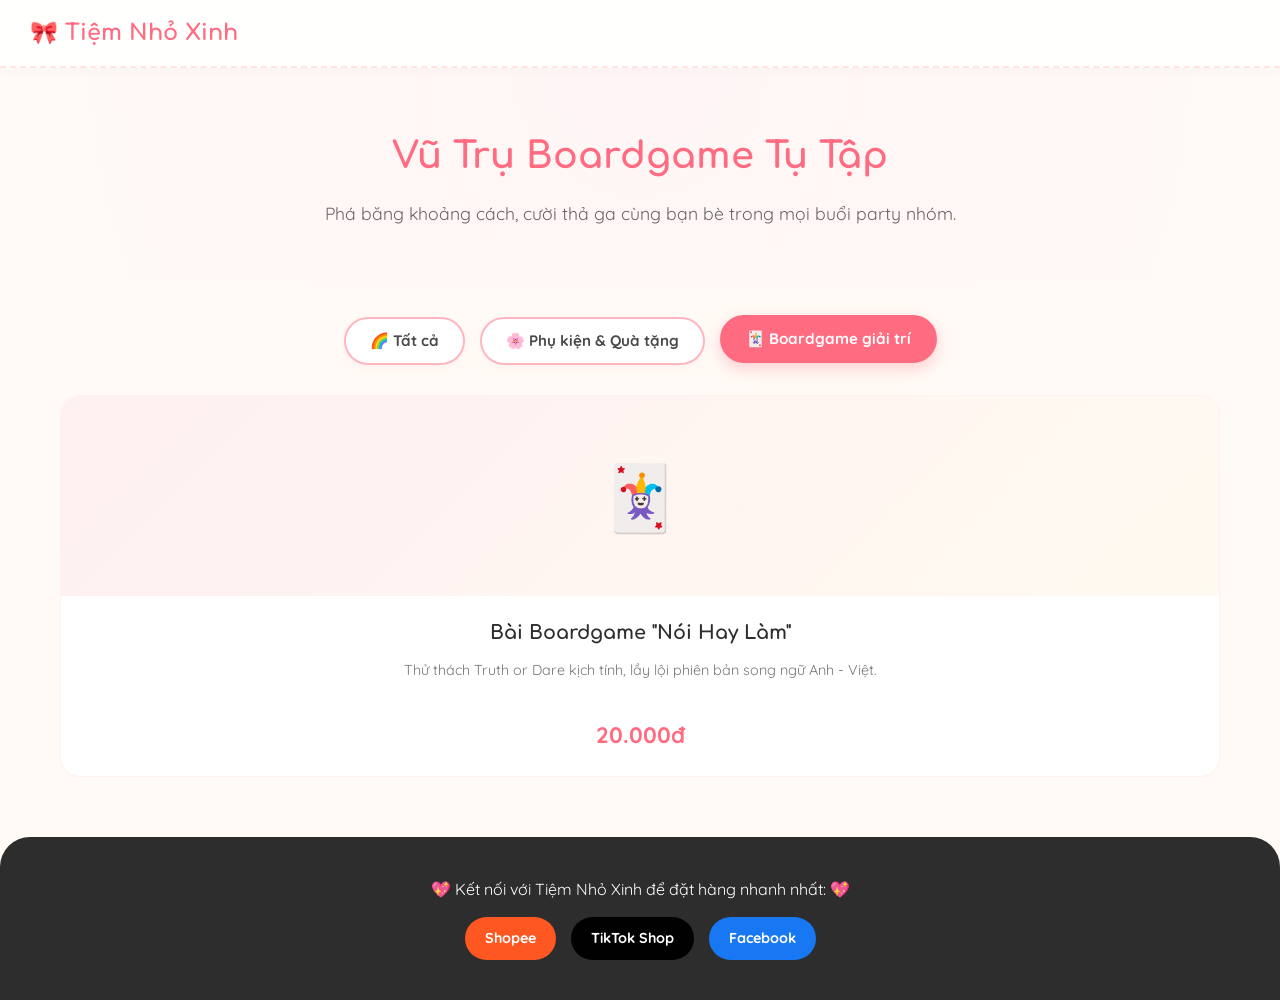
==== boardgame.html @ 74c51c53 "Create boardgame.html" ====
<!DOCTYPE html>
<html lang="vi">
<head>
    <meta charset="UTF-8">
    <meta name="viewport" content="width=device-width, initial-scale=1.0">
    <title>Tiệm Nhỏ Xinh - Boardgame Giải Trí</title>
    <link rel="stylesheet" href="style.css">
</head>
<body>

    <header>
        <a href="index.html" class="brand-name">🎀 Tiệm Nhỏ Xinh</a>
    </header>

    <section class="hero">
        <h2>Vũ Trụ Boardgame Tụ Tập</h2>
        <p>Phá băng khoảng cách, cười thả ga cùng bạn bè trong mọi buổi party nhóm.</p>
    </section>

    <div class="container">
        <div class="tab-container">
            <a href="index.html" class="tab-btn">🌈 Tất cả</a>
            <a href="phukien.html" class="tab-btn">🌸 Phụ kiện & Quà tặng</a>
            <a href="boardgame.html" class="tab-btn active">🃏 Boardgame giải trí</a>
        </div>

        <div class="products-grid">
            <div class="product-card">
                <span class="badge-price">20K</span>
                <div class="product-image-box">🃏</div>
                <div class="product-info">
                    <h3>Bài Boardgame "Nói Hay Làm"</h3>
                    <p>Thử thách Truth or Dare kịch tính, lầy lội phiên bản song ngữ Anh - Việt.</p>
                    <div class="price-tag">20.000đ</div>
                </div>
            </div>
        </div>
    </div>

    <footer>
        <p>💖 Kết nối với Tiệm Nhỏ Xinh để đặt hàng nhanh nhất: 💖</p>
        <div class="social-links">
            <a href="#" class="btn-shopee">Shopee</a>
            <a href="#" class="btn-tiktok">TikTok Shop</a>
            <a href="#" class="btn-facebook">Facebook</a>
        </div>
    </footer>

</body>
</html>
---- style.css ----
/* --- PHÔNG CHỮ & BIẾN MÀU PASTEL --- */
@import url('https://fonts.googleapis.com/css2?family=Comfortaa:wght@400;700&family=Quicksand:wght@500;700&display=swap');

* {
    margin: 0;
    padding: 0;
    box-sizing: border-box;
    font-family: 'Quicksand', sans-serif;
}

:root {
    --primary-pink: #ffb6c1;    
    --accent-pink: #ff6b81;     
    --bg-creamy: #fffaf5;       
    --text-dark: #4a4a4a;       
    --card-shadow: 0 10px 25px rgba(255, 182, 193, 0.25); 
}

body {
    background-color: var(--bg-creamy);
    color: var(--text-dark);
    line-height: 1.6;
}

h1, h2, h3, .brand-name {
    font-family: 'Comfortaa', cursive;
    font-weight: 700;
}

/* --- THANH MENU (HEADER) --- */
header {
    background: rgba(255, 255, 255, 0.9);
    backdrop-filter: blur(10px);
    -webkit-backdrop-filter: blur(10px);
    padding: 15px 30px;
    display: flex;
    justify-content: space-between;
    align-items: center;
    position: sticky;
    top: 0;
    z-index: 1000;
    border-bottom: 2px dashed #ffe4e1;
    box-shadow: 0 4px 15px rgba(0,0,0,0.02);
}

.brand-name {
    color: var(--accent-pink);
    font-size: 1.4rem;
    text-decoration: none;
}

nav a {
    color: var(--text-dark);
    text-decoration: none;
    font-weight: 700;
    font-size: 0.95rem;
    padding: 6px 12px;
    border-radius: 20px;
    transition: all 0.3s;
}

nav a:hover {
    background-color: #fff0f2;
    color: var(--accent-pink);
}

/* --- BANNER CHÀO MỪNG --- */
.hero {
    text-align: center;
    padding: 60px 20px;
    background: radial-gradient(circle at top, #fff5f6 0%, var(--bg-creamy) 100%);
}

.hero h2 {
    font-size: 2.3rem;
    color: var(--accent-pink);
    margin-bottom: 12px;
}

.hero p {
    font-size: 1.1rem;
    max-width: 650px;
    margin: 0 auto;
    color: #666;
}

/* --- HỆ THỐNG 3 NÚT CHUYỂN TRANG --- */
.tab-container {
    display: flex;
    justify-content: center;
    gap: 15px;
    margin: 30px 0;
    flex-wrap: wrap;
}

.tab-btn {
    display: inline-block;
    text-decoration: none;
    background-color: #fff;
    color: var(--text-dark);
    border: 2px solid var(--primary-pink);
    padding: 10px 24px;
    font-size: 0.95rem;
    font-weight: 700;
    border-radius: 25px;
    transition: all 0.3s ease;
    box-shadow: 0 4px 10px rgba(255, 182, 193, 0.1);
}

/* Thẻ định vị trang hiện tại */
.tab-btn.active, .tab-btn:hover {
    background-color: var(--accent-pink);
    color: #fff;
    border-color: var(--accent-pink);
    transform: translateY(-2px);
    box-shadow: 0 6px 15px rgba(255, 107, 129, 0.3);
}

/* --- LƯỚI SẢN PHẨM --- */
.container {
    max-width: 1200px;
    margin: 0 auto;
    padding: 0 20px;
}

.products-grid {
    display: grid;
    grid-template-columns: repeat(auto-fit, minmax(260px, 1fr));
    gap: 30px;
    margin-bottom: 60px;
}

.product-card {
    background: #fff;
    border-radius: 20px;
    overflow: hidden;
    transition: all 0.4s ease;
    border: 1px solid rgba(255, 182, 193, 0.2);
    position: relative;
}

.product-card:hover {
    transform: translateY(-8px);
    box-shadow: var(--card-shadow);
    border-color: var(--primary-pink);
}

.product-image-box {
    height: 200px;
    background: linear-gradient(135deg, #fff0f2 0%, #fffaf0 100%);
    display: flex;
    align-items: center;
    justify-content: center;
    font-size: 4rem;
    position: relative;
}

.badge-price {
    position: absolute;
    top: 15px;
    right: 15px;
    background: var(--accent-pink);
    color: #fff;
    padding: 4px 12px;
    border-radius: 15px;
    font-weight: 700;
    font-size: 0.85rem;
}

.product-info {
    padding: 22px;
    text-align: center;
}

.product-info h3 {
    font-size: 1.2rem;
    margin-bottom: 10px;
    color: #2d2d2d;
}

.product-info p {
    font-size: 0.9rem;
    color: #777;
    margin-bottom: 15px;
    height: 44px;
    display: -webkit-box;
    -webkit-line-clamp: 2;
    -webkit-box-orient: vertical;
    overflow: hidden;
}

.price-tag {
    font-size: 1.4rem;
    color: var(--accent-pink);
    font-weight: 700;
}

/* --- FOOTER --- */
footer {
    background-color: #2d2d2d;
    color: #fff;
    padding: 40px 20px;
    text-align: center;
    border-top-left-radius: 30px;
    border-top-right-radius: 30px;
    margin-top: 50px;
}

.social-links {
    display: flex;
    justify-content: center;
    gap: 15px;
    margin-top: 15px;
}

.social-links a {
    color: #fff;
    text-decoration: none;
    padding: 10px 20px;
    border-radius: 25px;
    font-size: 0.9rem;
    font-weight: 700;
}
.btn-shopee { background-color: #ff5722; }
.btn-tiktok  { background-color: #010101; }
.btn-facebook { background-color: #1877f2; }
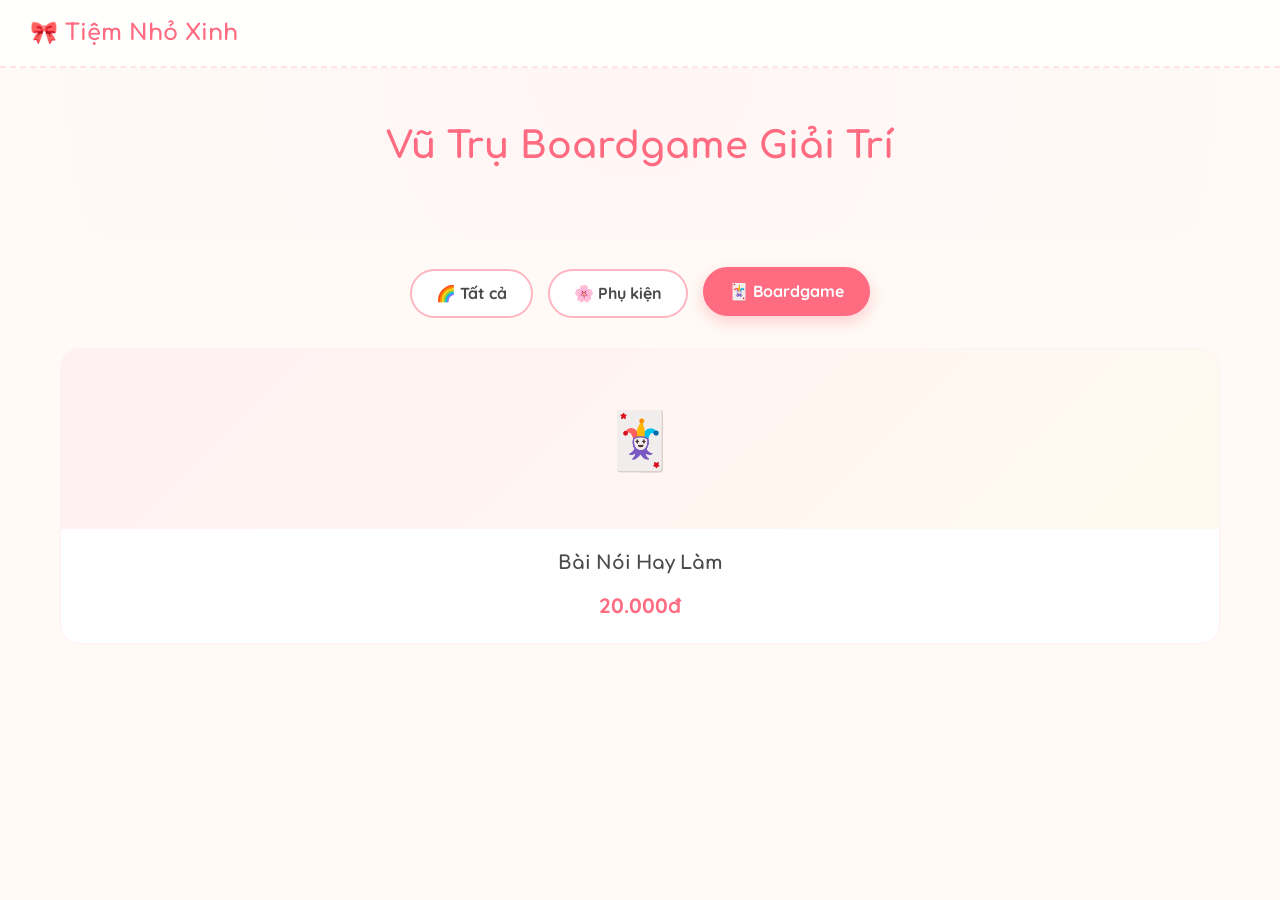
==== commit 2420a89e: "Update boardgame.html" ====
--- a/boardgame.html
+++ b/boardgame.html
@@ -2,50 +2,26 @@
 <html lang="vi">
 <head>
     <meta charset="UTF-8">
-    <meta name="viewport" content="width=device-width, initial-scale=1.0">
-    <title>Tiệm Nhỏ Xinh - Boardgame Giải Trí</title>
+    <title>Tiệm Nhỏ Xinh - Boardgame</title>
     <link rel="stylesheet" href="style.css">
 </head>
 <body>
-
-    <header>
-        <a href="index.html" class="brand-name">🎀 Tiệm Nhỏ Xinh</a>
-    </header>
-
-    <section class="hero">
-        <h2>Vũ Trụ Boardgame Tụ Tập</h2>
-        <p>Phá băng khoảng cách, cười thả ga cùng bạn bè trong mọi buổi party nhóm.</p>
-    </section>
+    <header><a href="index.html" class="brand-name">🎀 Tiệm Nhỏ Xinh</a></header>
+    <section class="hero"><h2>Vũ Trụ Boardgame Giải Trí</h2></section>
 
     <div class="container">
         <div class="tab-container">
-            <a href="index.html" class="tab-btn">🌈 Tất cả</a>
-            <a href="phukien.html" class="tab-btn">🌸 Phụ kiện & Quà tặng</a>
-            <a href="boardgame.html" class="tab-btn active">🃏 Boardgame giải trí</a>
+            <a href="index.html" class="tab-btn" id="btn-all">🌈 Tất cả</a>
+            <a href="phukien.html" class="tab-btn" id="btn-pk">🌸 Phụ kiện</a>
+            <a href="boardgame.html" class="tab-btn active" id="btn-bg">🃏 Boardgame</a>
         </div>
 
         <div class="products-grid">
             <div class="product-card">
-                <span class="badge-price">20K</span>
                 <div class="product-image-box">🃏</div>
-                <div class="product-info">
-                    <h3>Bài Boardgame "Nói Hay Làm"</h3>
-                    <p>Thử thách Truth or Dare kịch tính, lầy lội phiên bản song ngữ Anh - Việt.</p>
-                    <div class="price-tag">20.000đ</div>
-                </div>
+                <div class="product-info"><h3>Bài Nói Hay Làm</h3><div class="price-tag">20.000đ</div></div>
             </div>
         </div>
     </div>
-
-    <footer>
-        <p>💖 Kết nối với Tiệm Nhỏ Xinh để đặt hàng nhanh nhất: 💖</p>
-        <div class="social-links">
-            <a href="#" class="btn-shopee">Shopee</a>
-            <a href="#" class="btn-tiktok">TikTok Shop</a>
-            <a href="#" class="btn-facebook">Facebook</a>
-        </div>
-    </footer>
-
 </body>
 </html>
-
--- a/style.css
+++ b/style.css
@@ -1,4 +1,3 @@
-/* --- PHÔNG CHỮ & BIẾN MÀU PASTEL --- */
 @import url('https://fonts.googleapis.com/css2?family=Comfortaa:wght@400;700&family=Quicksand:wght@500;700&display=swap');
 
 * {
@@ -27,7 +26,6 @@
     font-weight: 700;
 }
 
-/* --- THANH MENU (HEADER) --- */
 header {
     background: rgba(255, 255, 255, 0.9);
     backdrop-filter: blur(10px);
@@ -40,7 +38,6 @@
     top: 0;
     z-index: 1000;
     border-bottom: 2px dashed #ffe4e1;
-    box-shadow: 0 4px 15px rgba(0,0,0,0.02);
 }
 
 .brand-name {
@@ -49,25 +46,9 @@
     text-decoration: none;
 }
 
-nav a {
-    color: var(--text-dark);
-    text-decoration: none;
-    font-weight: 700;
-    font-size: 0.95rem;
-    padding: 6px 12px;
-    border-radius: 20px;
-    transition: all 0.3s;
-}
-
-nav a:hover {
-    background-color: #fff0f2;
-    color: var(--accent-pink);
-}
-
-/* --- BANNER CHÀO MỪNG --- */
 .hero {
     text-align: center;
-    padding: 60px 20px;
+    padding: 50px 20px;
     background: radial-gradient(circle at top, #fff5f6 0%, var(--bg-creamy) 100%);
 }
 
@@ -77,20 +58,11 @@
     margin-bottom: 12px;
 }
 
-.hero p {
-    font-size: 1.1rem;
-    max-width: 650px;
-    margin: 0 auto;
-    color: #666;
-}
-
-/* --- HỆ THỐNG 3 NÚT CHUYỂN TRANG --- */
 .tab-container {
     display: flex;
     justify-content: center;
     gap: 15px;
     margin: 30px 0;
-    flex-wrap: wrap;
 }
 
 .tab-btn {
@@ -100,14 +72,11 @@
     color: var(--text-dark);
     border: 2px solid var(--primary-pink);
     padding: 10px 24px;
-    font-size: 0.95rem;
     font-weight: 700;
     border-radius: 25px;
     transition: all 0.3s ease;
-    box-shadow: 0 4px 10px rgba(255, 182, 193, 0.1);
 }
 
-/* Thẻ định vị trang hiện tại */
 .tab-btn.active, .tab-btn:hover {
     background-color: var(--accent-pink);
     color: #fff;
@@ -116,7 +85,6 @@
     box-shadow: 0 6px 15px rgba(255, 107, 129, 0.3);
 }
 
-/* --- LƯỚI SẢN PHẨM --- */
 .container {
     max-width: 1200px;
     margin: 0 auto;
@@ -127,100 +95,48 @@
     display: grid;
     grid-template-columns: repeat(auto-fit, minmax(260px, 1fr));
     gap: 30px;
-    margin-bottom: 60px;
 }
 
 .product-card {
     background: #fff;
     border-radius: 20px;
     overflow: hidden;
-    transition: all 0.4s ease;
     border: 1px solid rgba(255, 182, 193, 0.2);
-    position: relative;
+    transition: all 0.3s ease;
 }
 
 .product-card:hover {
-    transform: translateY(-8px);
+    transform: translateY(-5px);
     box-shadow: var(--card-shadow);
-    border-color: var(--primary-pink);
 }
 
 .product-image-box {
-    height: 200px;
+    height: 180px;
     background: linear-gradient(135deg, #fff0f2 0%, #fffaf0 100%);
     display: flex;
     align-items: center;
     justify-content: center;
-    font-size: 4rem;
-    position: relative;
-}
-
-.badge-price {
-    position: absolute;
-    top: 15px;
-    right: 15px;
-    background: var(--accent-pink);
-    color: #fff;
-    padding: 4px 12px;
-    border-radius: 15px;
-    font-weight: 700;
-    font-size: 0.85rem;
+    font-size: 3.5rem;
 }
 
 .product-info {
-    padding: 22px;
+    padding: 20px;
     text-align: center;
 }
 
-.product-info h3 {
-    font-size: 1.2rem;
-    margin-bottom: 10px;
-    color: #2d2d2d;
+.price-tag {
+    font-size: 1.3rem;
+    color: var(--accent-pink);
+    font-weight: 700;
+    margin-top: 10px;
 }
 
-.product-info p {
-    font-size: 0.9rem;
-    color: #777;
-    margin-bottom: 15px;
-    height: 44px;
-    display: -webkit-box;
-    -webkit-line-clamp: 2;
-    -webkit-box-orient: vertical;
-    overflow: hidden;
-}
-
-.price-tag {
-    font-size: 1.4rem;
-    color: var(--accent-pink);
-    font-weight: 700;
-}
-
-/* --- FOOTER --- */
 footer {
     background-color: #2d2d2d;
     color: #fff;
-    padding: 40px 20px;
+    padding: 30px 20px;
     text-align: center;
-    border-top-left-radius: 30px;
-    border-top-right-radius: 30px;
     margin-top: 50px;
+    border-top-left-radius: 20px;
+    border-top-right-radius: 20px;
 }
-
-.social-links {
-    display: flex;
-    justify-content: center;
-    gap: 15px;
-    margin-top: 15px;
-}
-
-.social-links a {
-    color: #fff;
-    text-decoration: none;
-    padding: 10px 20px;
-    border-radius: 25px;
-    font-size: 0.9rem;
-    font-weight: 700;
-}
-.btn-shopee { background-color: #ff5722; }
-.btn-tiktok  { background-color: #010101; }
-.btn-facebook { background-color: #1877f2; }
